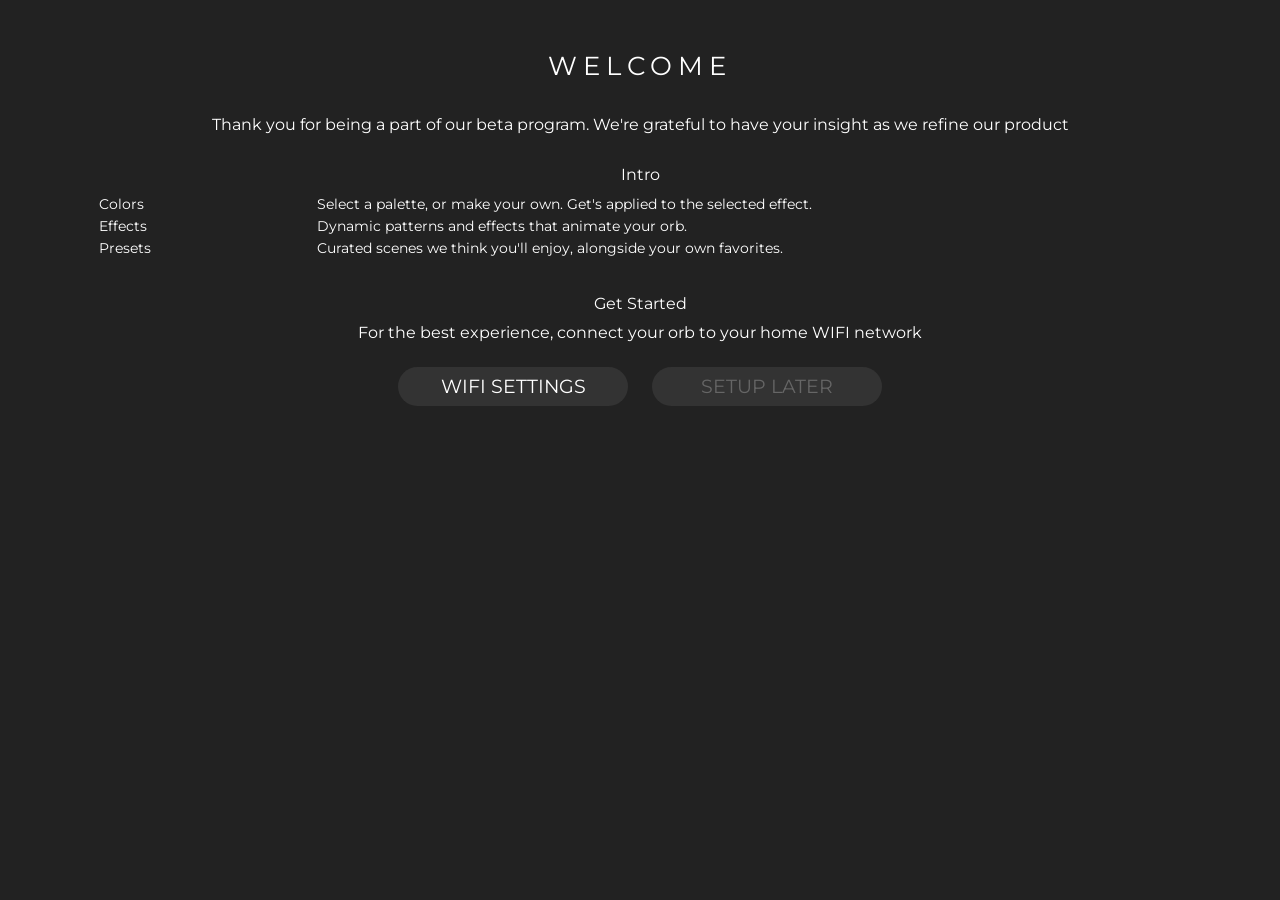
==== wled00/data/welcome.htm @ ceb65a76 "adding PWM usermod to build, fixing wifi settings bug, reverting name comment in palettes file" ====
<!DOCTYPE html>
<html>
	<head>
		<meta charset="utf-8">
		<meta content='width=device-width' name='viewport'>
		<meta name="theme-color" content="#222222">
		<title>Welcome</title>
		<script src="common.js" async type="text/javascript"></script>
		<style>
			@import url('https://fonts.googleapis.com/css2?family=Montserrat:wght@300,400,700&display=swap');
			@font-face {
				font-family: "LIcons";
				src: url('./icons-ui/fonts/icomoon_lightfall.woff') format('woff');
			}

			body {
				/*font-family: Verdana, Helvetica, sans-serif;*/
				font-family: Montserrat, sans-serif;
				text-align: center;
				background-color: #222;
				margin: 0;
				color: #fff;
			}

			.ilst {
				margin:2px 25px; 
				text-align:center;
				/*padding-left:50px;
				text-indent:-50px;*/
			}
	
			.icons_sm {
				font-family: 'LIcons';
				font-style: normal;
				font-size: 18px !important;
				line-height: 1 !important;
				display: inline-block;
			}

			button {
				outline: none;
				cursor: pointer;
				padding: 8px;
				margin: 10px;
				width: 230px;
				text-transform: uppercase;
				/*font-family: helvetica;*/
				font-family: Montserrat, sans-serif;
				font-size: 19px;
				background-color: #333;
				color: white;
				border: 0px solid white;
				border-radius: 25px;
			}

			img {
				width: 950px;
				max-width: 82%;
				image-rendering: pixelated;
				image-rendering: crisp-edges;
				margin: 4vh 0 0 0;
				animation: fi 1s;
			}
			
			@keyframes fi {
				from { opacity: 0; }
				to   { opacity: 1; }
			}
	
			.main {
				animation: fi 1.5s .7s both;
			}
		</style>
	</head>
	<body>
		<div class="main">
			<h2 style="margin-bottom:10px; margin-top:50px; font-size:26px; font-weight: 400; letter-spacing: 6px;">WELCOME</h2>
			<br>
			<p style="margin:4px 20px;">Thank you for being a part of our beta program. We're grateful to have your insight as we refine our product</p>
			<!--<i class="icons_sm" style="text-align:center; padding:5px; color:#888">&#xe9da;</i><br>--> <!--ISN'T WORKING-->
			<br>
			<p style="margin:8px auto;">Intro</p>
			<table style="width: 85%; table-layout: fixed; margin:5px auto; font-size:14px; text-align:left;">
				<colgroup>
				  <col style="width: 15%;">
				  <col style="width: 60%;">
				</colgroup>
					<tr>
						<td style="vertical-align: top;">Colors</td>
						<td>Select a palette, or make your own. Get's applied to the selected effect.</td>
					</tr>
					<tr>
						<td style="vertical-align: top;">Effects</td>
						<td>Dynamic patterns and effects that animate your orb.</td>
					</tr>
					<tr>
						<td style="vertical-align: top;">Presets</td>
						<td>Curated scenes we think you'll enjoy, alongside your own favorites.</td>
					</tr>
			</table>
			<br>
			<p style="margin:10px 25px; text-align: center;">Get Started</p>
			<p style="margin:10px 25px 15px;">For the best experience, connect your orb to your home WIFI network</p>
			<button onclick="window.location.href=getURL('./settings/wifi');">WIFI Settings</button>
			<button onclick="window.location.href=getURL('./?sliders');" style="color:#666;">Setup Later</button>
			<br>
		</div>
	</body>
</html>
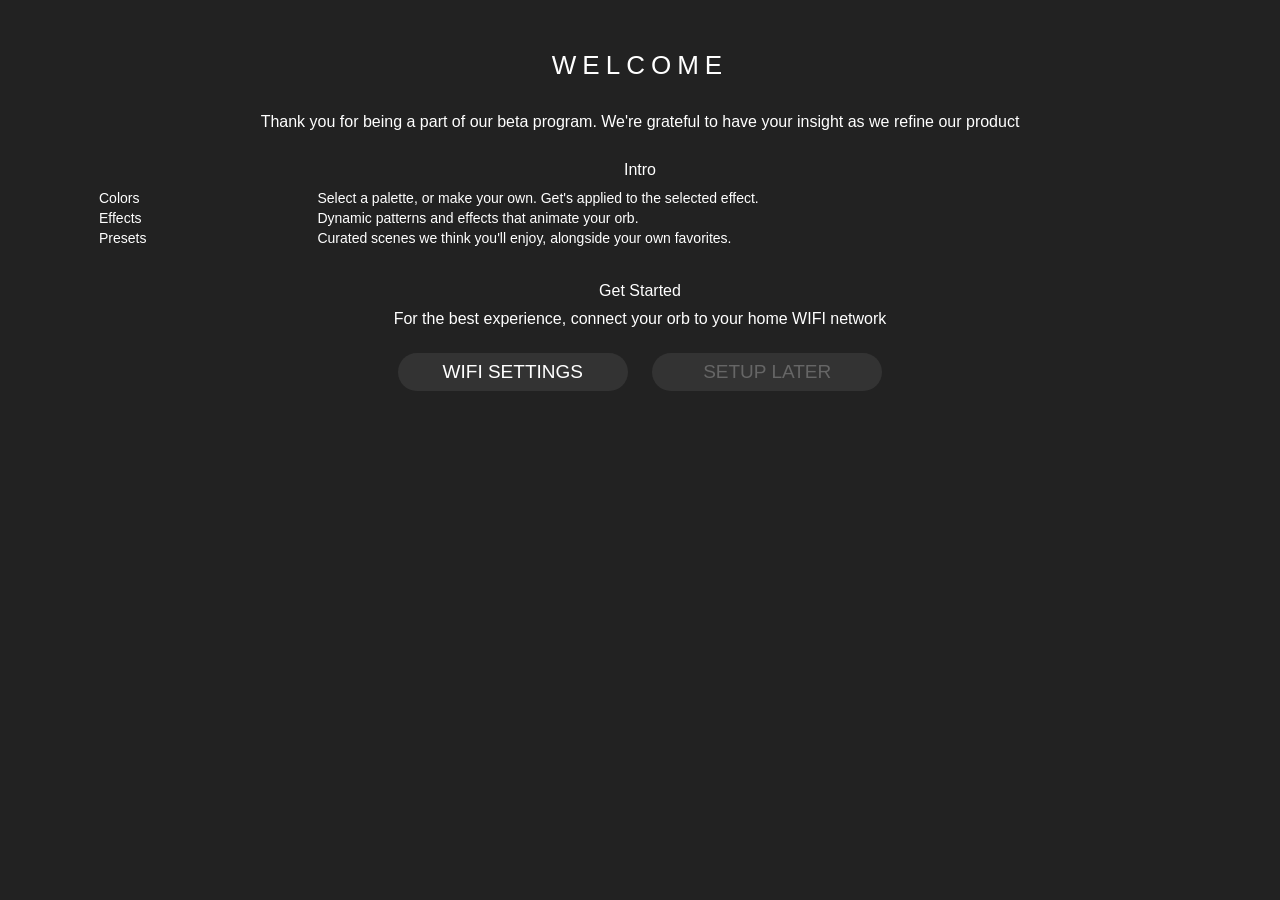
==== commit 7db455b6: "adding new presets to control button actions, and hiding them from user. Other minor changes to UI" ====
--- a/wled00/data/welcome.htm
+++ b/wled00/data/welcome.htm
@@ -5,9 +5,10 @@
 		<meta content='width=device-width' name='viewport'>
 		<meta name="theme-color" content="#222222">
 		<title>Welcome</title>
+		<link rel="shortcut icon" href="./favicon.ico"/>
 		<script src="common.js" async type="text/javascript"></script>
 		<style>
-			@import url('https://fonts.googleapis.com/css2?family=Montserrat:wght@300,400,700&display=swap');
+			/*@import url('https://fonts.googleapis.com/css2?family=Montserrat:wght@300,400,700&display=swap');*/
 			@font-face {
 				font-family: "LIcons";
 				src: url('./icons-ui/fonts/icomoon_lightfall.woff') format('woff');
